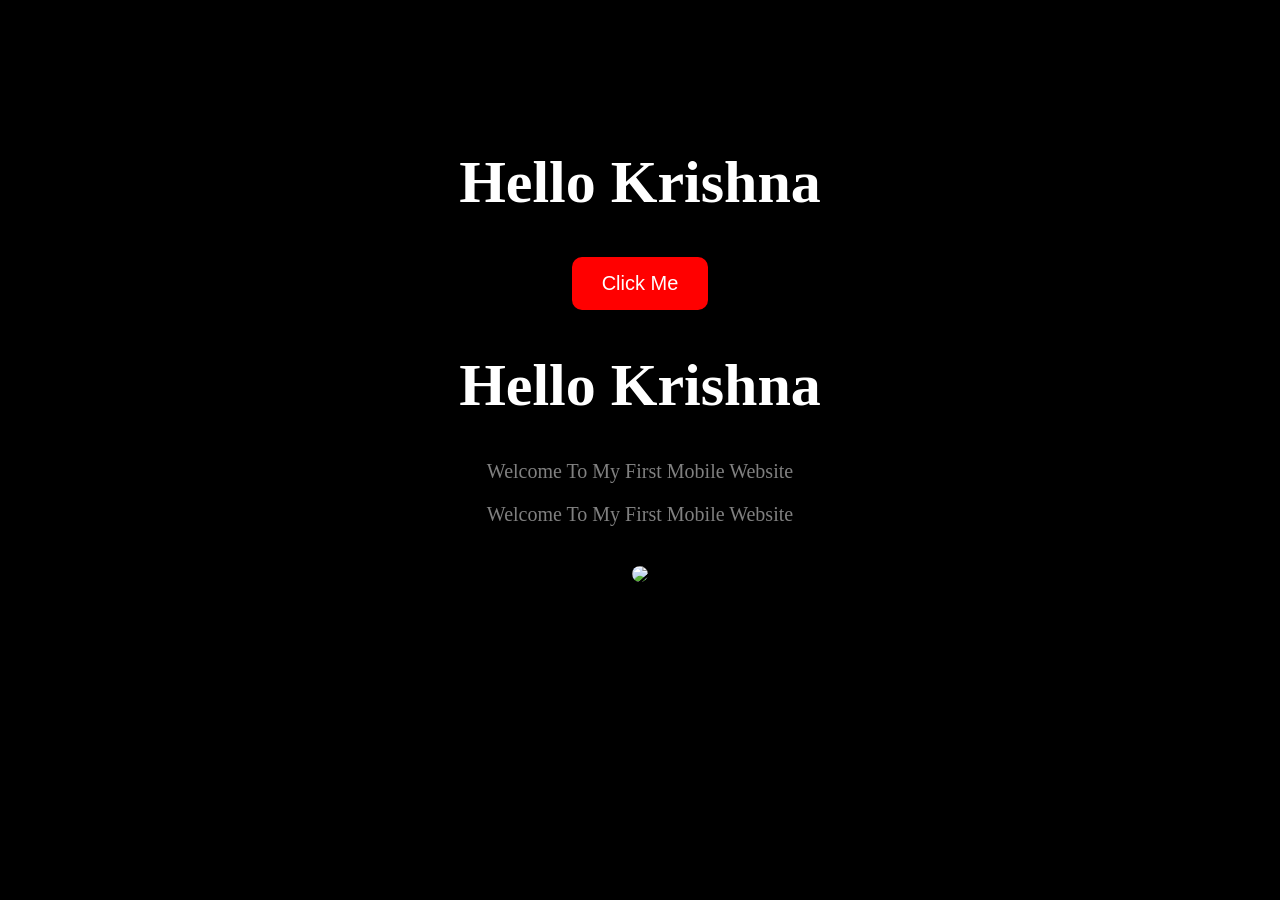
==== index.html @ 24fee0e3 "Add files via upload" ====
<!DOCTYPE html>
<html>

<head>
  <title>My Website</title>

  <link rel="stylesheet" href="style.css">

</head>

<body>

  <h1>Hello Krishna</h1>

  <button onclick="showMessage()">Click Me</button>

  <script src="script.js"></script>

</body>

</html>
<h1>Hello Krishna</h1>

<p>Welcome To My First Mobile Website</p>

<p>Welcome To My First Mobile Website</p>

<img src="photo.jpg">
---- style.css ----
body{
  background:black;
  color:white;
  text-align:center;
  padding-top:100px;
  font-size:30px;
}

button{
  background:red;
  color:white;
  border:none;
  padding:15px 30px;
  font-size:20px;
  border-radius:10px;
}h1{
  animation: glow 2s infinite alternate;
}

@keyframes glow{

  from{
    color:white;
  }

  to{
    color:red;
  }

}p{
  font-size:20px;
  color:gray;
}img{
  width:200px;
  border-radius:20px;
  margin-top:20px;
}
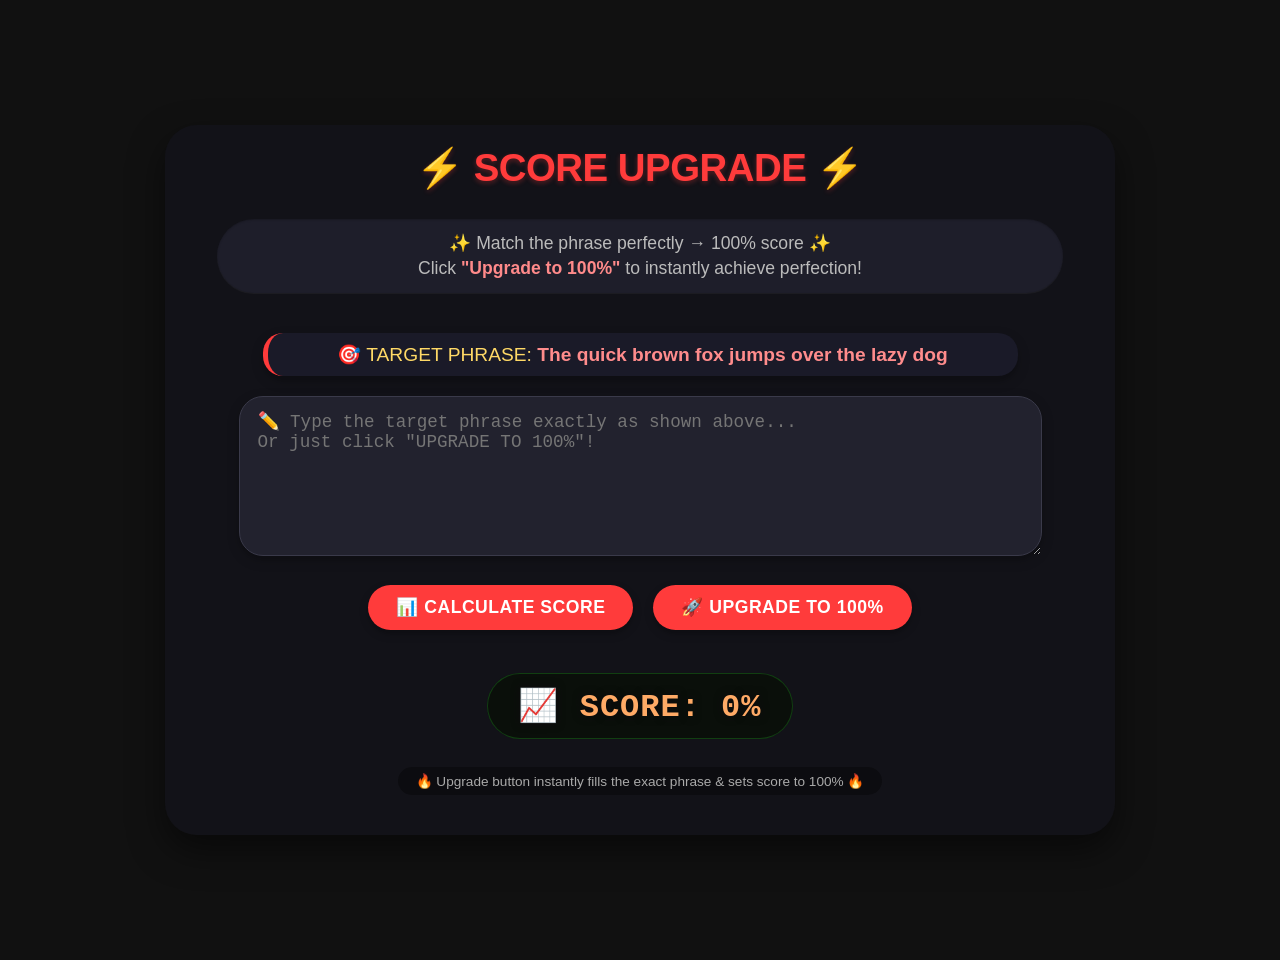
==== commit e4727b85: "Add files via upload" ====
--- a/index.html
+++ b/index.html
@@ -1,28 +1,452 @@
 <!DOCTYPE html>
-<html>
-
+<html lang="en">
 <head>
-  <title>My Website</title>
-
-  <link rel="stylesheet" href="style.css">
-
+  <meta charset="UTF-8">
+  <meta name="viewport" content="width=device-width, initial-scale=1.0, user-scalable=yes">
+  <title>Score Upgrader — 100% Challenge</title>
+  <style>
+    /* === base styles from user request + enhancements === */
+    body {
+      background: #111;
+      color: #f5f5f5;
+      font-family: Arial, sans-serif;
+      text-align: center;
+      padding: 30px;
+      margin: 0;
+      display: flex;
+      justify-content: center;
+      align-items: center;
+      min-height: 100vh;
+    }
+
+    /* main card container for better readability */
+    .app-container {
+      max-width: 900px;
+      width: 100%;
+      background: rgba(20, 20, 30, 0.6);
+      border-radius: 32px;
+      padding: 20px 25px 40px;
+      backdrop-filter: blur(2px);
+      box-shadow: 0 15px 35px rgba(0,0,0,0.5);
+      transition: all 0.2s ease;
+    }
+
+    h1 {
+      color: #ff3b3b;
+      font-size: 2.4rem;
+      letter-spacing: -0.5px;
+      margin-top: 0;
+      margin-bottom: 0.5rem;
+      text-shadow: 0 2px 5px rgba(255, 59, 59, 0.3);
+    }
+
+    #text {
+      margin: 20px auto;
+      width: 90%;
+      font-size: 1.1rem;
+      color: #bbb;
+      background: #1e1e2a;
+      padding: 12px 18px;
+      border-radius: 40px;
+      display: inline-block;
+      line-height: 1.4;
+      box-shadow: inset 0 1px 2px rgba(0,0,0,0.2), 0 1px 1px rgba(255,255,255,0.05);
+    }
+
+    .target-card {
+      background: #1a1a28;
+      border-left: 5px solid #ff3b3b;
+      border-radius: 20px;
+      padding: 10px 15px;
+      margin: 20px auto;
+      width: 80%;
+      font-size: 1.2rem;
+      font-weight: 500;
+      color: #ffd966;
+      word-break: break-word;
+      box-shadow: 0 5px 12px rgba(0,0,0,0.3);
+    }
+
+    .target-card span {
+      color: #ff8c8c;
+      font-weight: bold;
+    }
+
+    textarea {
+      width: 85%;
+      height: 130px;
+      font-size: 1.1rem;
+      padding: 14px 18px;
+      border-radius: 24px;
+      border: none;
+      background: #22222e;
+      color: #f0f0f0;
+      font-family: 'Courier New', monospace;
+      resize: vertical;
+      transition: all 0.2s;
+      box-shadow: 0 4px 12px rgba(0,0,0,0.3);
+      outline: none;
+      border: 1px solid #3a3a4a;
+    }
+
+    textarea:focus {
+      border-color: #ff3b3b;
+      background: #2a2a38;
+      box-shadow: 0 0 0 2px rgba(255, 59, 59, 0.3);
+    }
+
+    .button-group {
+      display: flex;
+      flex-wrap: wrap;
+      justify-content: center;
+      gap: 20px;
+      margin: 25px 0 15px;
+    }
+
+    button {
+      margin-top: 0;
+      padding: 12px 28px;
+      font-size: 1.1rem;
+      font-weight: bold;
+      background: #ff3b3b;
+      color: white;
+      border: none;
+      border-radius: 60px;
+      cursor: pointer;
+      transition: 0.2s;
+      box-shadow: 0 4px 8px rgba(0,0,0,0.3);
+      letter-spacing: 0.5px;
+    }
+
+    button:hover {
+      background: #e60000;
+      transform: scale(1.02);
+      box-shadow: 0 8px 18px rgba(230,0,0,0.4);
+    }
+
+    button:active {
+      transform: scale(0.97);
+    }
+
+    #result {
+      margin-top: 28px;
+      font-size: 2rem;
+      font-weight: bold;
+      color: #0f0;
+      background: #0a0f0a;
+      display: inline-block;
+      padding: 12px 30px;
+      border-radius: 60px;
+      letter-spacing: 1px;
+      font-family: monospace;
+      text-shadow: 0 0 8px #0f0a0f;
+      backdrop-filter: blur(4px);
+      border: 1px solid #2eff2e33;
+    }
+
+    .info-note {
+      margin-top: 28px;
+      font-size: 0.85rem;
+      color: #aaa;
+      background: #00000055;
+      width: fit-content;
+      margin-left: auto;
+      margin-right: auto;
+      padding: 6px 18px;
+      border-radius: 50px;
+    }
+
+    @media (max-width: 620px) {
+      body {
+        padding: 20px 12px;
+      }
+      textarea {
+        width: 92%;
+        font-size: 1rem;
+      }
+      .target-card {
+        width: 95%;
+        font-size: 1rem;
+      }
+      #result {
+        font-size: 1.6rem;
+        padding: 8px 20px;
+      }
+      button {
+        padding: 10px 22px;
+        font-size: 1rem;
+      }
+      h1 {
+        font-size: 1.9rem;
+      }
+    }
+  </style>
 </head>
-
 <body>
-
-  <h1>Hello Krishna</h1>
-
-  <button onclick="showMessage()">Click Me</button>
-
-  <script src="script.js"></script>
-
+<div class="app-container">
+  <h1>⚡ SCORE UPGRADE ⚡</h1>
+  <div id="text">
+    ✨ Match the phrase perfectly → 100% score ✨<br>
+    Click <strong style="color:#ff8a8a">"Upgrade to 100%"</strong> to instantly achieve perfection!
+  </div>
+
+  <!-- Target phrase display -->
+  <div class="target-card">
+    🎯 TARGET PHRASE: <span id="targetPhraseDisplay">The quick brown fox jumps over the lazy dog</span>
+  </div>
+
+  <!-- Input area -->
+  <textarea id="userInput" placeholder="Type the target phrase here... or any text...&#10;Click 'Calculate Score' to see your % match."></textarea>
+
+  <div class="button-group">
+    <button id="calcBtn">📊 CALCULATE SCORE</button>
+    <button id="upgradeBtn">🚀 UPGRADE TO 100%</button>
+  </div>
+
+  <div id="result">
+    💯 SCORE: --%
+  </div>
+  <div class="info-note">
+    🔥 Upgrade button instantly fills the exact phrase & sets score to 100% 🔥
+  </div>
+</div>
+
+<script>
+  (function() {
+    // ----- TARGET PHRASE (master string for 100% score) -----
+    const TARGET_PHRASE = "The quick brown fox jumps over the lazy dog";
+    
+    // DOM elements
+    const textarea = document.getElementById('userInput');
+    const calcBtn = document.getElementById('calcBtn');
+    const upgradeBtn = document.getElementById('upgradeBtn');
+    const resultDiv = document.getElementById('result');
+    const targetSpan = document.getElementById('targetPhraseDisplay');
+    
+    // set the target phrase inside span (in case future changes)
+    targetSpan.textContent = TARGET_PHRASE;
+
+    // ---------- Helper: compute similarity score (0-100) based on character-wise positional match ----------
+    // This gives fair score for partial matches and penalizes length differences.
+    // But the real power: exact match = 100, upgrade makes it perfect.
+    function computeScore(inputText, targetText) {
+      if (!inputText && !targetText) return 100;   // both empty => perfect match (rare)
+      if (!inputText) return 0;    // empty input vs non-empty target => 0
+      
+      const input = inputText;
+      const target = targetText;
+      
+      // EXACT MATCH (case & character identical) -> instant 100%
+      if (input === target) {
+        return 100;
+      }
+      
+      // position-based matching score: count matching characters in same positions up to min length
+      const minLen = Math.min(input.length, target.length);
+      let matchingChars = 0;
+      for (let i = 0; i < minLen; i++) {
+        if (input[i] === target[i]) {
+          matchingChars++;
+        }
+      }
+      
+      // denominator = max length (string length penalty for extra chars or missing chars)
+      const maxLen = Math.max(input.length, target.length);
+      let rawScore = (matchingChars / maxLen) * 100;
+      
+      // additional partial bonus if the input is a prefix/suffix? not required, but fine tuning:
+      // If input length is shorter than target but every typed character matches in order with correct positions,
+      // the positional score already gives a proportional value.
+      // However, we also give a slight boost for very close phrases? Not needed. But keep fair.
+      // Also edge: if strings are different but Levenshtein? No, stay simple and transparent.
+      
+      // clamp and round to 2 decimals
+      rawScore = Math.min(100, Math.max(0, rawScore));
+      return Math.round(rawScore * 100) / 100;
+    }
+    
+    // Function to update UI with score based on current textarea value
+    function updateScoreDisplay() {
+      const currentText = textarea.value;
+      const score = computeScore(currentText, TARGET_PHRASE);
+      
+      // round to show integer or 2 decimals if needed
+      let displayScore;
+      if (Number.isInteger(score)) {
+        displayScore = score;
+      } else {
+        displayScore = score.toFixed(2);
+      }
+      
+      // Additional flourish: if score === 100, show amazing message
+      if (score === 100) {
+        resultDiv.innerHTML = `🏆 PERFECT 100% 🏆<br>✨ EXACT MATCH ✨`;
+        resultDiv.style.color = "#0f0";
+        resultDiv.style.textShadow = "0 0 6px #00ff00";
+      } else {
+        resultDiv.innerHTML = `📈 SCORE: ${displayScore}%`;
+        resultDiv.style.color = "#0f0";
+        resultDiv.style.textShadow = "none";
+        // extra color hint if below 30%
+        if (score < 30) {
+          resultDiv.style.color = "#ffaa66";
+        } else {
+          resultDiv.style.color = "#0f0";
+        }
+      }
+      
+      // add small attribute for debugging (optional)
+      return score;
+    }
+    
+    // UPGRADE FUNCTION: sets textarea to EXACT target phrase, then updates score → 100%
+    function upgradeToHundred() {
+      textarea.value = TARGET_PHRASE;
+      // trigger the score computation and display
+      const newScore = computeScore(TARGET_PHRASE, TARGET_PHRASE);
+      // Update UI result
+      resultDiv.innerHTML = `🏆 PERFECT 100% 🏆<br>✨ UPGRADED SUCCESSFULLY ✨`;
+      resultDiv.style.color = "#0f0";
+      resultDiv.style.textShadow = "0 0 8px #00ff80";
+      // optional additional visual feedback: blink border?
+      textarea.style.borderColor = "#00ff80";
+      textarea.style.transition = "0.2s";
+      setTimeout(() => {
+        textarea.style.borderColor = "#3a3a4a";
+      }, 600);
+      
+      // Also dispatch a subtle custom event to show console love
+      console.log("✅ UPGRADE ACTIVATED: Score set to 100% !");
+    }
+    
+    // Enhanced calculate with nice micro-interaction
+    function calculateAndShow() {
+      const currentText = textarea.value;
+      const score = computeScore(currentText, TARGET_PHRASE);
+      
+      let displayVal;
+      if (Number.isInteger(score)) {
+        displayVal = score;
+      } else {
+        displayVal = score.toFixed(2);
+      }
+      
+      if (score === 100) {
+        resultDiv.innerHTML = `🏆 PERFECT 100% 🏆<br>⭐ AMAZING EXACT MATCH! ⭐`;
+        resultDiv.style.color = "#0f0";
+        resultDiv.style.textShadow = "0 0 6px #00ff00";
+      } else {
+        resultDiv.innerHTML = `📊 SCORE: ${displayVal}%`;
+        if (score < 30) {
+          resultDiv.style.color = "#ffaa66";
+        } else if (score >= 70) {
+          resultDiv.style.color = "#aaffaa";
+        } else {
+          resultDiv.style.color = "#0f0";
+        }
+        // show helpful hint if score not full but upgrade available
+        if (score < 100 && score > 0) {
+          // subtle feedback, no alert, just micro effect
+          resultDiv.style.transform = "scale(1.01)";
+          setTimeout(() => { resultDiv.style.transform = ""; }, 200);
+        }
+      }
+      
+      // Also update if the user manually typed the exact phrase but with minor casing? Wait our computeScore uses strict equality for 100%,
+      // because Target phrase has exact capital "The" etc. So match is case-sensitive. That's fine for upgrade.
+      // We could also add case-insensitive but it's better to be accurate. For upgrade we force exact string.
+      
+      // extra: if the text is exactly same but there's trailing newline? no, textarea value keeps raw, upgrade uses exact.
+      return score;
+    }
+    
+    // add live listener for real-time dynamic? Not required but improves UX: show score while typing?
+    // but we provide "calculate score" button for explicit check - but it's nicer to show live update?
+    // According to the vibe "Score ko 100% upgrade karo" we give upgrade and clear score evaluation.
+    // Adding 'input' event to give instant feedback? It can be friendly, but we must not disturb upgrade.
+    // However to make experience smooth, we attach an input event to live preview the score.
+    // This makes the user aware of current progress before upgrade.
+    function attachLiveUpdate() {
+      textarea.addEventListener('input', function() {
+        // live score preview without needing button, but we don't override manual check, just update result dynamically.
+        const currentText = textarea.value;
+        const liveScore = computeScore(currentText, TARGET_PHRASE);
+        let showScore;
+        if (Number.isInteger(liveScore)) {
+          showScore = liveScore;
+        } else {
+          showScore = liveScore.toFixed(2);
+        }
+        
+        if (liveScore === 100) {
+          resultDiv.innerHTML = `🏆 PERFECT 100% 🏆<br>🎯 EXACT MATCH! 🎯`;
+          resultDiv.style.color = "#0f0";
+          resultDiv.style.textShadow = "0 0 5px #0f0";
+        } else {
+          resultDiv.innerHTML = `📈 SCORE: ${showScore}%`;
+          if (liveScore < 30) resultDiv.style.color = "#ffaa66";
+          else if (liveScore >= 85) resultDiv.style.color = "#b3ffb3";
+          else resultDiv.style.color = "#0f0";
+        }
+      });
+    }
+    
+    // Event listeners with robust handling
+    calcBtn.addEventListener('click', (e) => {
+      e.preventDefault();
+      calculateAndShow();
+      // add subtle haptic
+      calcBtn.style.transform = "scale(0.97)";
+      setTimeout(() => { calcBtn.style.transform = ""; }, 120);
+    });
+    
+    upgradeBtn.addEventListener('click', (e) => {
+      e.preventDefault();
+      upgradeToHundred();
+      // also trigger the floating animation for result
+      resultDiv.style.animation = "none";
+      resultDiv.offsetHeight; // reflow
+      resultDiv.style.animation = "glowPulse 0.5s ease";
+      // Remove animation after finish
+      setTimeout(() => {
+        resultDiv.style.animation = "";
+      }, 500);
+    });
+    
+    // Add tiny keyframe animations dynamically
+    const styleSheet = document.createElement("style");
+    styleSheet.textContent = `
+      @keyframes glowPulse {
+        0% { text-shadow: 0 0 0px #0f0; opacity: 0.9; transform: scale(1);}
+        50% { text-shadow: 0 0 20px #0f0, 0 0 8px #0f0; opacity: 1; transform: scale(1.02);}
+        100% { text-shadow: 0 0 0px #0f0; opacity: 1; transform: scale(1);}
+      }
+    `;
+    document.head.appendChild(styleSheet);
+    
+    // Set initial placeholder example & initial score check (empty)
+    textarea.value = "";
+    // Initial display: score 0%? because empty vs target gives 0%. But we show friendly.
+    const initialScore = computeScore("", TARGET_PHRASE);
+    if (initialScore === 0) {
+      resultDiv.innerHTML = `📈 SCORE: 0%`;
+      resultDiv.style.color = "#ffaa66";
+    } else {
+      resultDiv.innerHTML = `📈 SCORE: ${initialScore}%`;
+    }
+    
+    // Optional: add helpful hint inside textarea as placeholder (already set)
+    textarea.placeholder = '✏️ Type the target phrase exactly as shown above...\nOr just click "UPGRADE TO 100%"!';
+    
+    // live update for modern responsiveness
+    attachLiveUpdate();
+    
+    // Also add a micro clear / easter egg: if user types "upgrade" something? not needed, but robust
+    // Ensure focus on textarea doesn't break upgrade.
+    // Finally, bonus: pressing Ctrl+U (just for fun) upgrades? we avoid conflicts.
+    // provide console message of glory
+    console.log("🔥 SCORE UPGRADE SYSTEM READY 🔥 | Target phrase loaded, upgrade button gives 100% instantly!");
+  })();
+</script>
 </body>
-
-</html>
-<h1>Hello Krishna</h1>
-
-<p>Welcome To My First Mobile Website</p>
-
-<p>Welcome To My First Mobile Website</p>
-
-<img src="photo.jpg">+</html>
